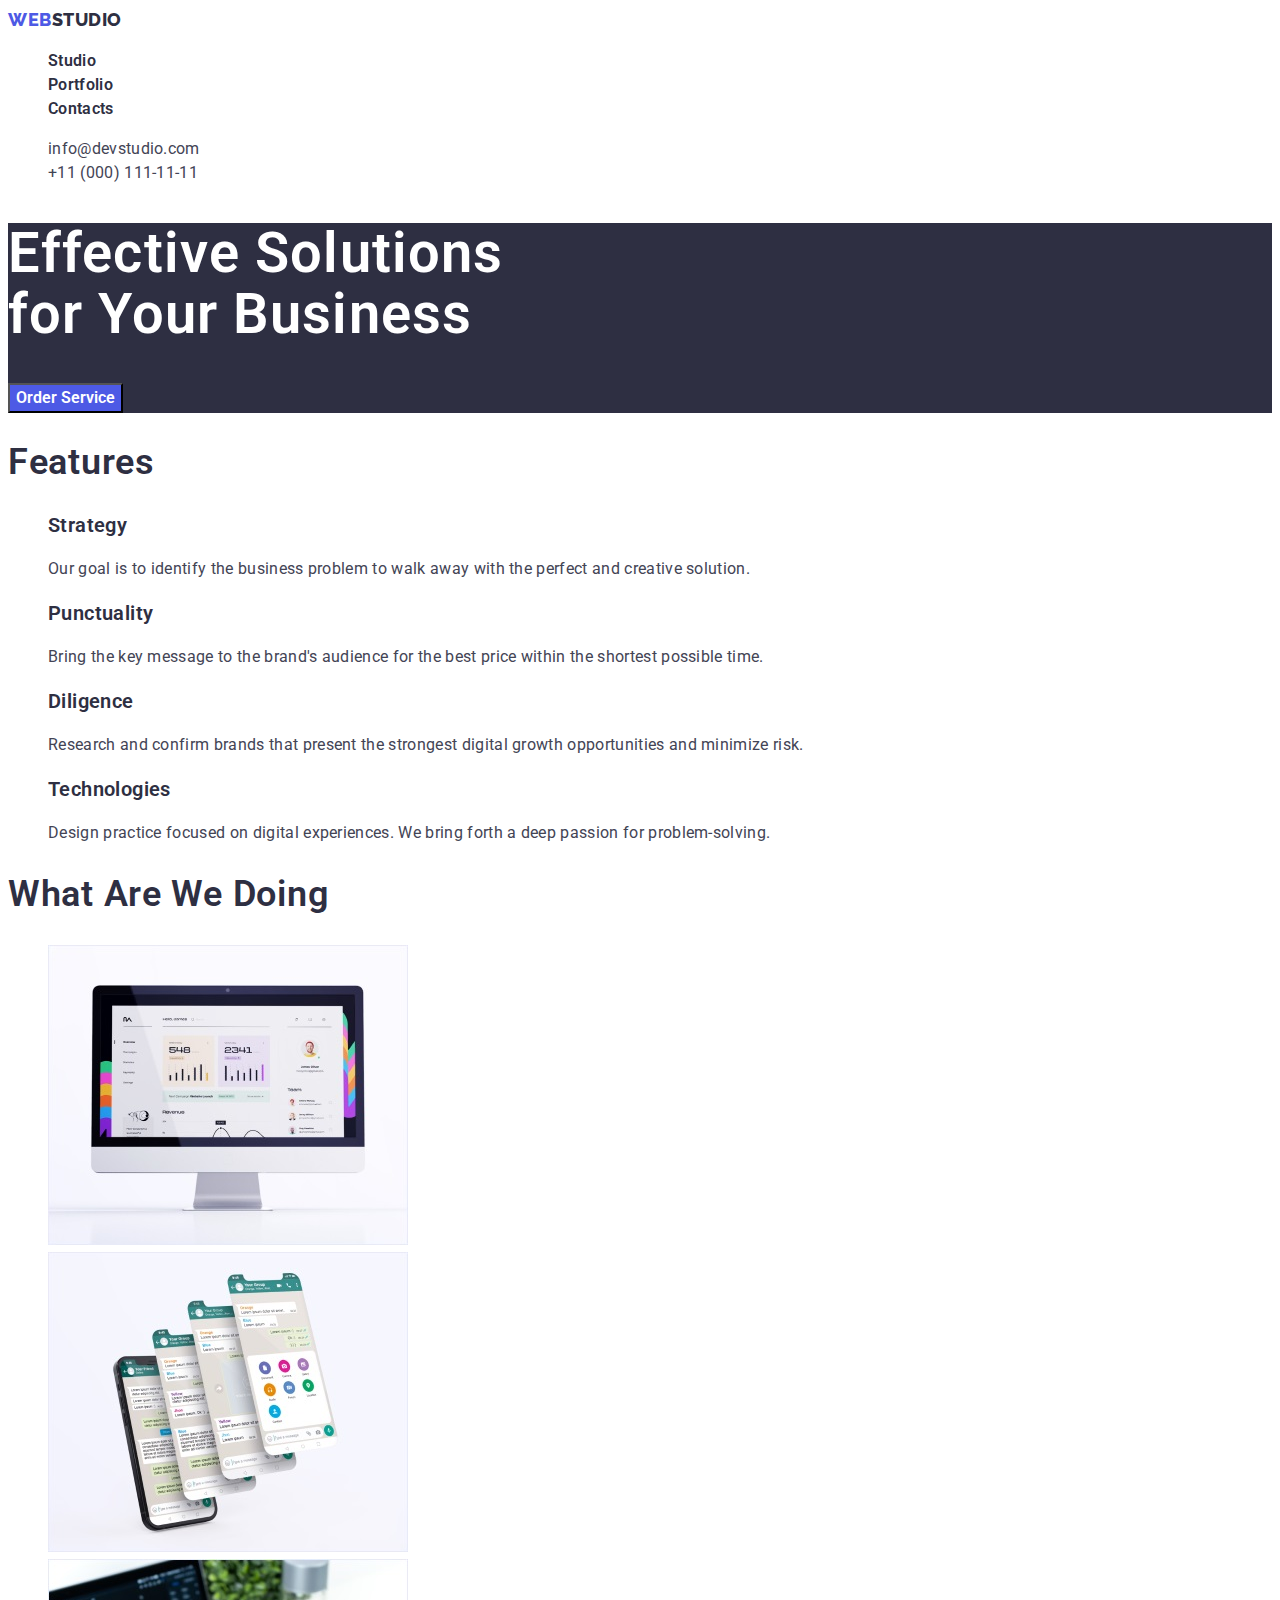
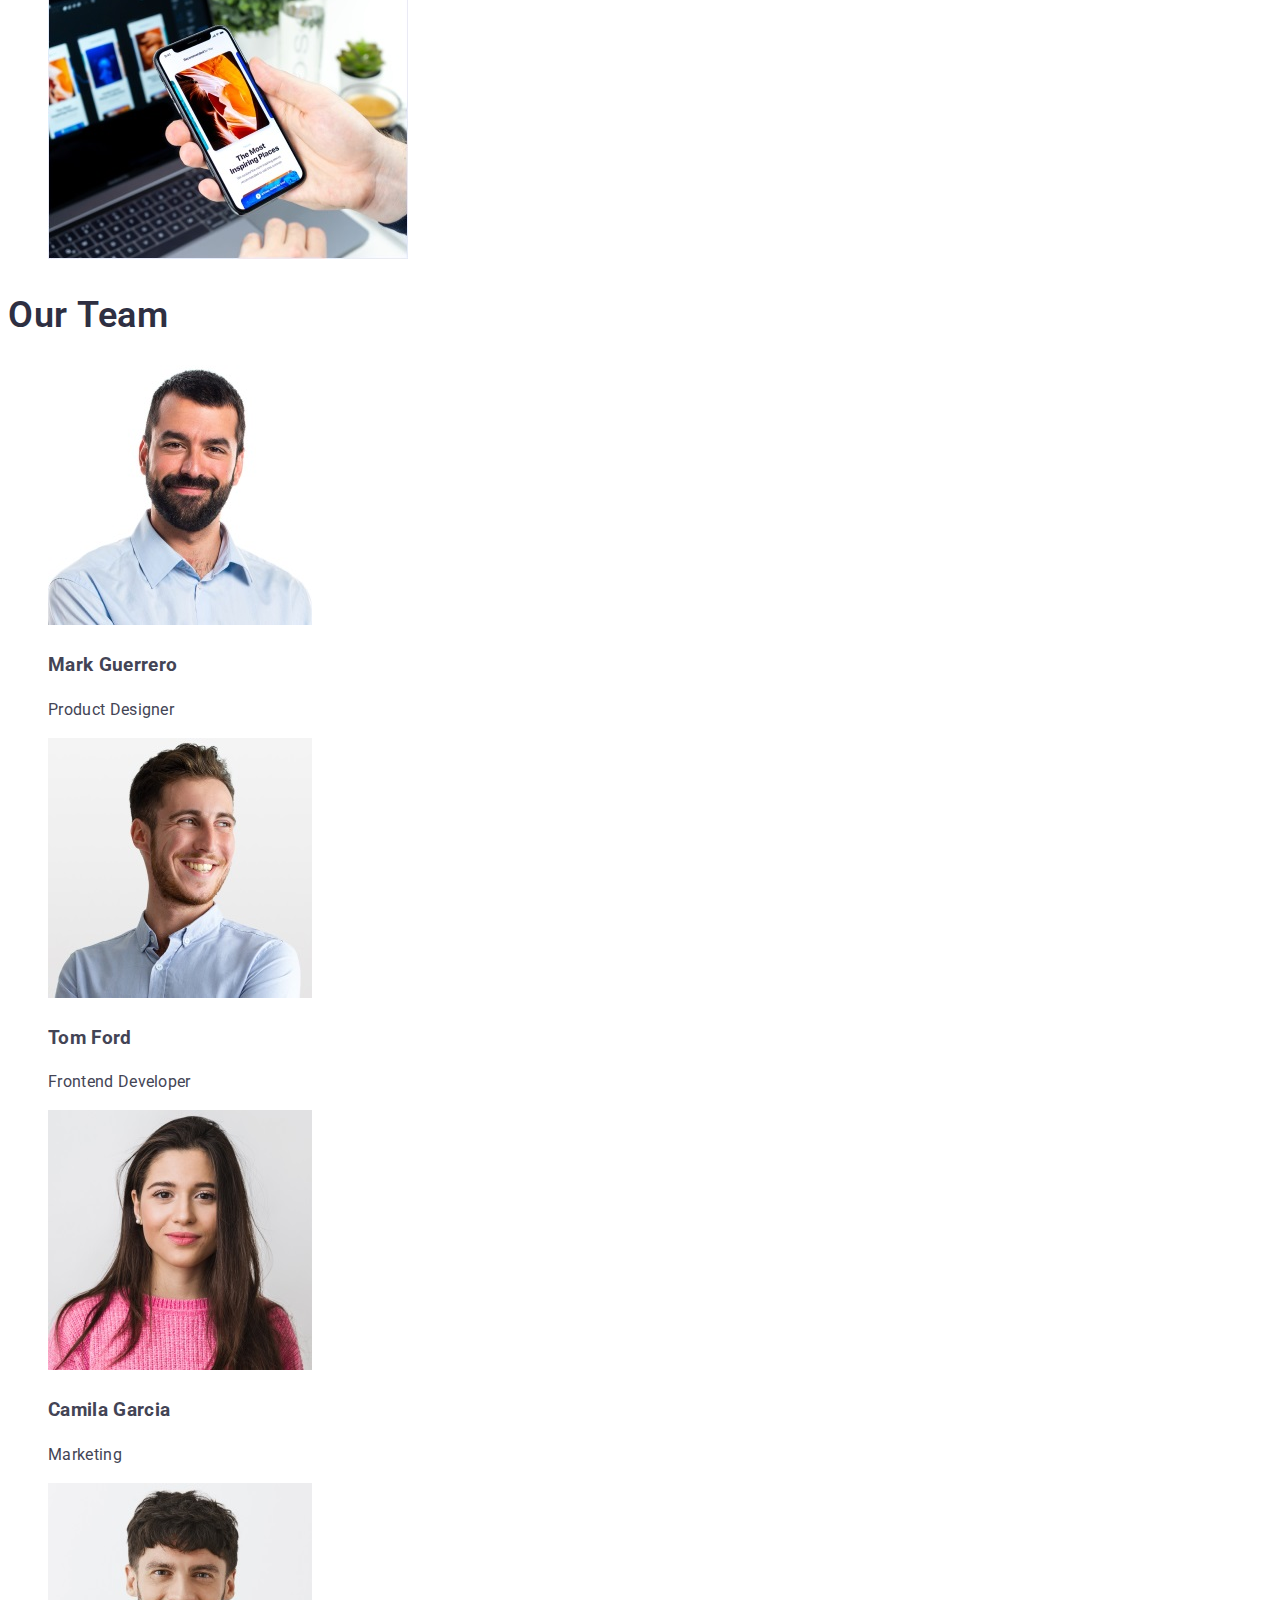
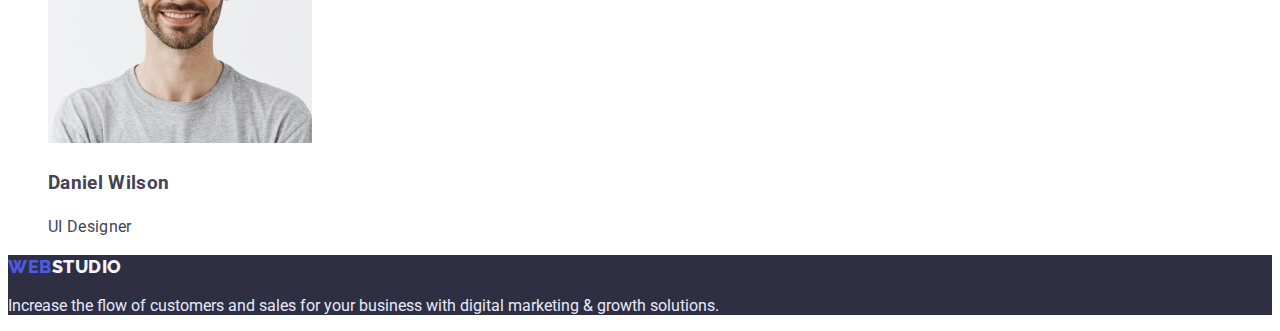
==== index.html @ 85b4668b "dz3" ====
<!DOCTYPE html>
<html lang="en">

<head>
    <meta charset="UTF-8">
    <meta http-equiv="X-UA-Compatible" content="IE=edge">
    <meta name="viewport" content="width=device-width, initial-scale=1.0">
    <link rel="stylesheet" href="./css/styles.css" />
    <link rel="preconnect" href="https://fonts.googleapis.com">
    <link rel="preconnect" href="https://fonts.gstatic.com" crossorigin>
    <link
        href="https://fonts.googleapis.com/css2?family=Montserrat:wght@400;700&family=Roboto:wght@400;500;700;900&display=swap"
        rel="stylesheet">
        <link rel="preconnect" href="https://fonts.googleapis.com">
        <link rel="preconnect" href="https://fonts.gstatic.com" crossorigin>
        <link
            href="https://fonts.googleapis.com/css2?family=Montserrat:wght@400;700&family=Raleway:wght@700&family=Roboto:wght@400;500;700;900&display=swap"
            rel="stylesheet">
    <title>Document</title>
</head>
<div class="container">
<body>
    <!--header-->
    <header class="header">
        <nav>
            <a href="./index.html" class="link"><span class="logo">Web</span><span class="studio">Studio</span></a>
            <ul class="list">
                <li><a href="" class="link">Studio</a></li>
                <li><a href="./portfolio.html" class="link">Portfolio</a></li>
                <li><a href="" class="link">Contacts</a></li>
            </ul>
        </nav>
        <ul class="list">
            <li><a href="" class="link-contacts">info@devstudio.com</a></li>
            <li><a href="" class="link-contacts">+11 (000) 111-11-11</a></li>
        </ul>
    </header>
    <!--main-->
    <main>
        <!--hero-->
        <section class="hero">
            <h1 class="hero-name">Effective Solutions<br>for Your Business</h1>
            <button type="button" class="buttons">Order Service</button>
        </section>
        <!--Feature-->
        <section>
            <h2 class="title">Features</h2>
            <ul class="list">
                <li>
                    <h3 class="title-cards">Strategy</h3>
                    <p>
                        Our goal is to identify the business
                        problem to walk away with the perfect and creative solution.
                    </p>
                </li>
                <li>
                    <h3 class="title-cards">Punctuality</h3>
                    <p>
                        Bring the key message to the brand's audience for the best price within the shortest possible
                        time.
                    </p>
                </li>
                <li>
                    <h3 class="title-cards">Diligence</h3>
                    <p>
                        Research and confirm brands that present the strongest digital growth opportunities and minimize
                        risk.
                    </p>
                </li>
                <li>
                    <h3 class="title-cards">Technologies</h3>
                    <p>
                        Design practice focused on digital experiences. We bring forth a deep passion for
                        problem-solving.
                    </p>
                </li>
            </ul>
        </section>
        <!--Our work-->
        <section class="">
            <h2 class="title">What are we doing</h2>
            <ul class="list">
                <li>
                    <img src="./images/Rectangle71.jpg" width="360" alt="Tablet" />
                </li>
                <li>
                    <img src="./images/Rectangle71(1).jpg" width="360" alt="Phone" />
                </li>
                <li>
                    <img src="./images/Rectangle71(2).jpg" width="360" alt="Lap Top" />
                </li>
            </ul>
        </section>
        <!--Team cards-->
        <section class="team">
            <h2 class="title">Our Team</h2>
            <ul class="list">
                <li class="team-cards">
                    <img src="./images/img.jpg" width="264" alt="Mark Guerrero" />
                    <h3 class="title_cards">Mark Guerrero</h3>
                    <p>Product Designer</p>
                </li>
                <li class="team-cards">
                    <img src="./images/img1.jpg" width="264" alt="Tom Ford" />
                    <h3 class="title_cards">Tom Ford</h3>
                    <p>Frontend Developer</p>
                </li>
                <li class="team-cards">
                    <img src="./images/img2.jpg" width="264" alt="Camila Garcia" />
                    <h3 class="title_cards">Camila Garcia</h3>
                    <p>Marketing</p>
                </li>
                <li class="team-cards">
                    <img src="./images/img3.jpg" width="264" alt="Daniel Wilson" />
                    <h3 class="title_cards">Daniel Wilson</h3>
                    <p>UI Designer</p>
                </li>
            </ul>
        </section>
    </main>
    <!--Footer-->
    <footer class="footer">
        <a href="./index.html" class="link"><span class="logo">Web</span><span class="studio-footer">Studio</span></a>
        <p class="tex-footer">
            Increase the flow of customers and sales for your business with digital marketing & growth solutions.
        </p>
    </footer>
</body>
</div>

</html>
---- css/styles.css ----
:root {
    --text-color: #434455;
    --dark-color: #2E2F42;
    --primarybrand-color: #4d5ae5;
    --bt-color:#404BBF;
    --bg-color: #FFFFFF;
    --cloud-color:#F4F4FD;
    --cornflower-color:#E7E9FC;
}
.header {
    background: var(--bg-color);
    text-decoration: none;
}
body {
    background-color:var(--bg-color);
    color: var(--text-color);
    font-family:'Roboto', sans-serif;
    text-decoration: none;
}
.hero-name {
    font-family: inherit;
    font-weight: 600;
    font-size: 56px;
    line-height: 1.1;
    letter-spacing: 0.02em;
    color: var(--bg-color);
}
.logo {
    font-family: 'Raleway', sans-serif;
    font-weight: 800;
    font-size: 18px;
    line-height: 1.33;
    text-decoration: none;
    letter-spacing: 0.03em;
    text-transform: uppercase;
    color: var(--primarybrand-color);
}
.logo:hover,
.logo:focus {
    color: var(--primarybrand-color);
}
.studio {
    font-family: 'Raleway', sans-serif;
    font-weight: 800;
    font-size: 18px;
    text-decoration: none;
    line-height: 1.33;
    letter-spacing: 0.03em;
    color: var(--dark-color);
    text-transform: uppercase;
}
.studio:hover,
.studio:focus {
    color: var(--text-color);
}

.link:hover,
.link:focus {
    color: var(--text-color);
}
.link-contacts:hover,
.link-contacts:focus {
    color: var(--primarybrand-color);
}
.link:active {
    color: var(--primarybrand-color);
}
.link {
    color: var(--dark-color);
    text-decoration: none;
    font-family: inherit;
    font-style: normal;
    font-weight: 600;
    font-size: 16px;
    line-height: 1.5;
    letter-spacing: 0.02em;
}
.link-contacts {
    color: var(--text-color);
    text-decoration: none;
    font-family: inherit;
    font-style: normal;
    font-weight: 400;
    font-size: 16px;
    line-height: 1.5;
}
.buttons:hover,
.buttons:focus {
    background-color: var(--primarybrand-color);
   color: var(--bg-color);
}
.buttons:active {
    background-color: var(--bt-color);
    color: var(--bg-color);
}
.list {
    list-style: none;
    font-family: inherit;
    font-style: normal;
    font-weight: 400;
    font-size: 16px;
    line-height: 1.5;
    letter-spacing: 0.02em;
    color: var(--text-color);
}
.hero {
    background: var(--dark-color);
}

.buttons {
    background:var(--primarybrand-color);
    color: var(--bts-color);
}
.buttons {
    font-family: 'Roboto', sans-serif;
    font-weight: 600;
    font-size: 16px;
    line-height: 1.5;
    color:var(--bg-color);
}
.title {
    text-decoration: none;
    font-family: inherit;
    font-weight: 600;
    font-size: 36px;
    line-height: 1.11;
    letter-spacing: 0.02em;
    text-transform: capitalize;
    color:var(--dark-color);
}
.title-cards {
    width: 264px;
    height: 24px;
    font-family: inherit;
    font-weight: 600;
    font-size: 20px;
    line-height: 1.2;
    letter-spacing: 0.02em;
    color:var(--dark-color);
}
.team {
    background:var(--bb-color);
}
.team-cards {
    background:var(--bg-color);
}
.footer {
    background: var(--dark-color);
    color: var(--cornflower-color);
}
.studio-footer {
    color:var(--cloud-color);
    font-family: 'Raleway', sans-serif;
    font-style: normal;
    font-weight: 800;
    font-size: 18px;
    line-height: 1.16;
    letter-spacing: 0.03em;
    text-transform: uppercase;
}
.logo-footer {
    color: var(--primarybrand-color);
    font-family: 'Raleway', sans-serif;
    font-style: normal;
    font-weight: 800;
    font-size: 18px;
    line-height: 1.16;
    letter-spacing: 0.03em;
    text-transform: uppercase;
}
.studio-footer:hover {
    background-color: var(--primarybrand-color);
    color: var(--cloud-color);
}
.studio-footer:focus {
    background-color: var(--primarybrand-color);
    color: var(--cloud-color);
}
.bts {
    font-family:'Roboto', sans-serif;
    font-weight: 600;
    font-size: 16px;
    line-height: 1.5;
    color: var(--primarybrand-color);
    background-color: var(--cloud-color);
    text-decoration:none;
}
.bts:hover {
    background-color: var(--primarybrand-color);
    color: var(--cloud-color);
}
.bts:focus {
    background-color: var(--primarybrand-color);
    color: var(--cloud-color);
}
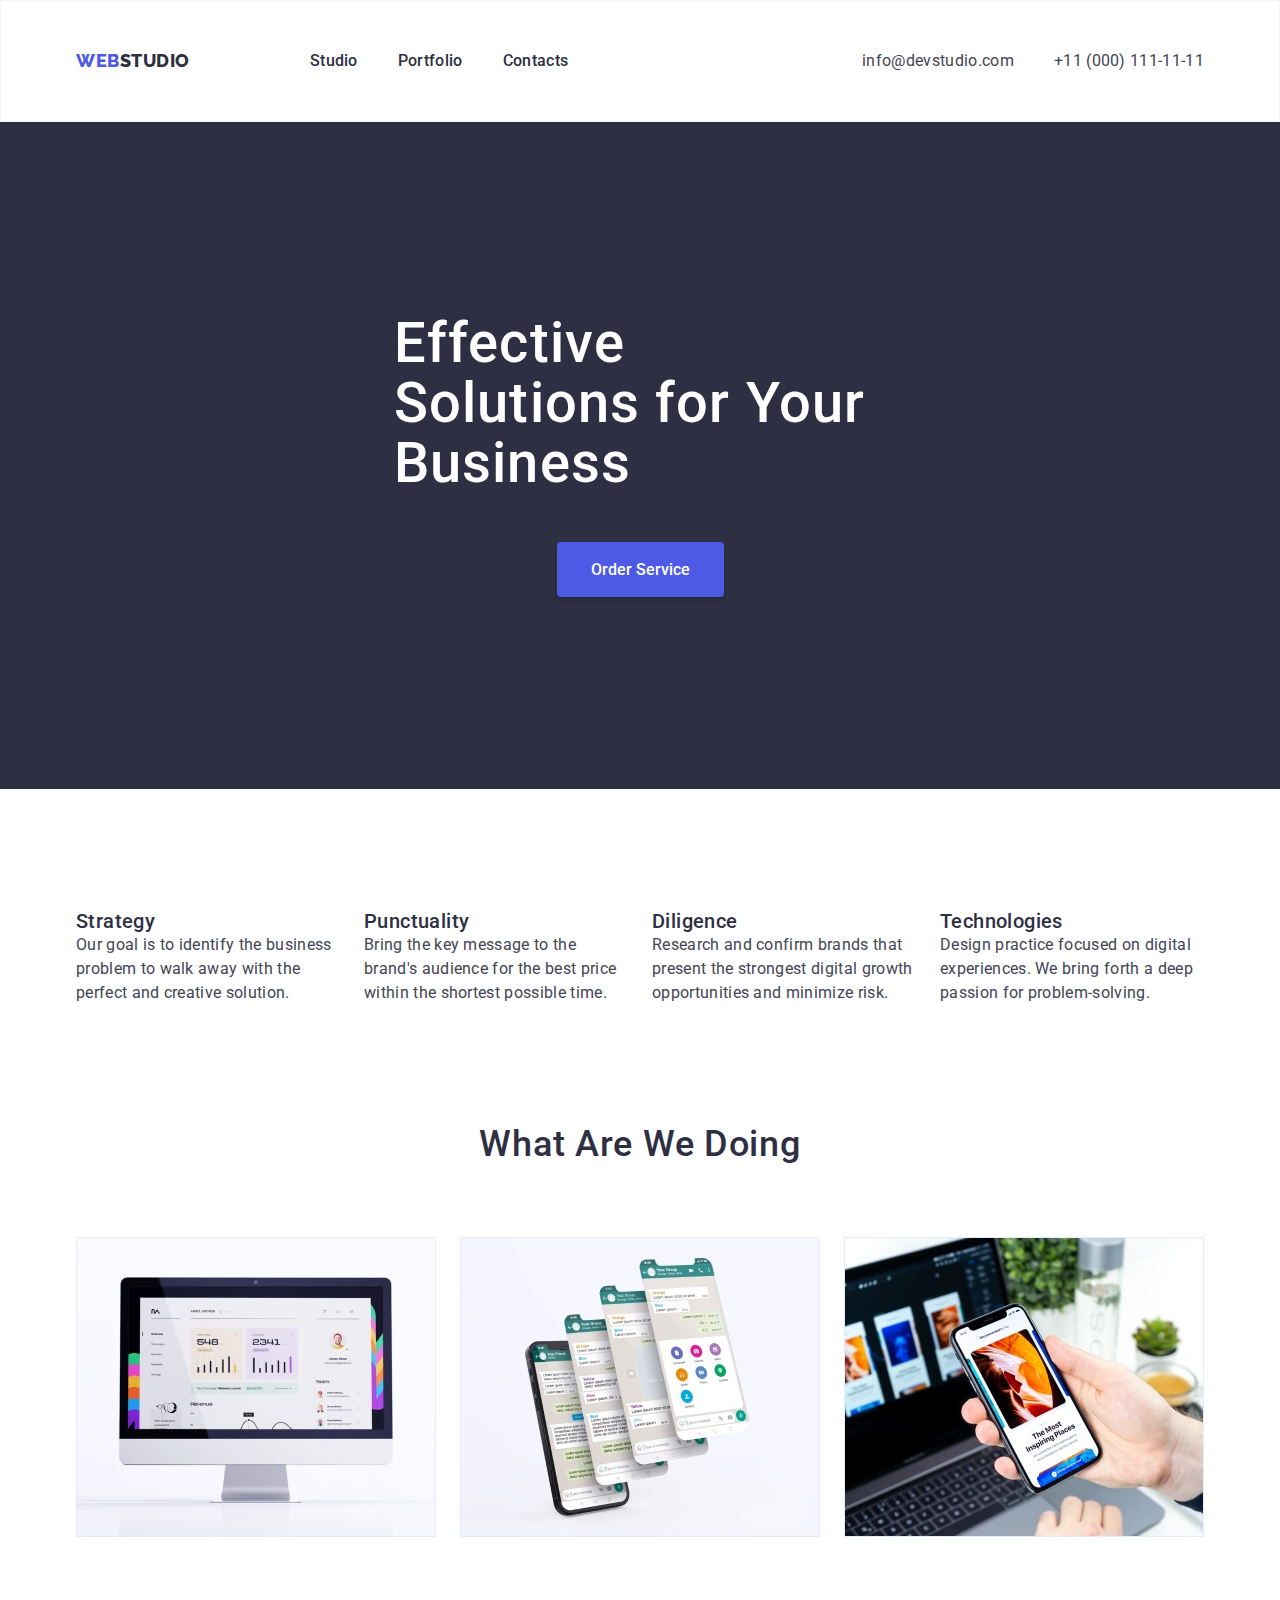
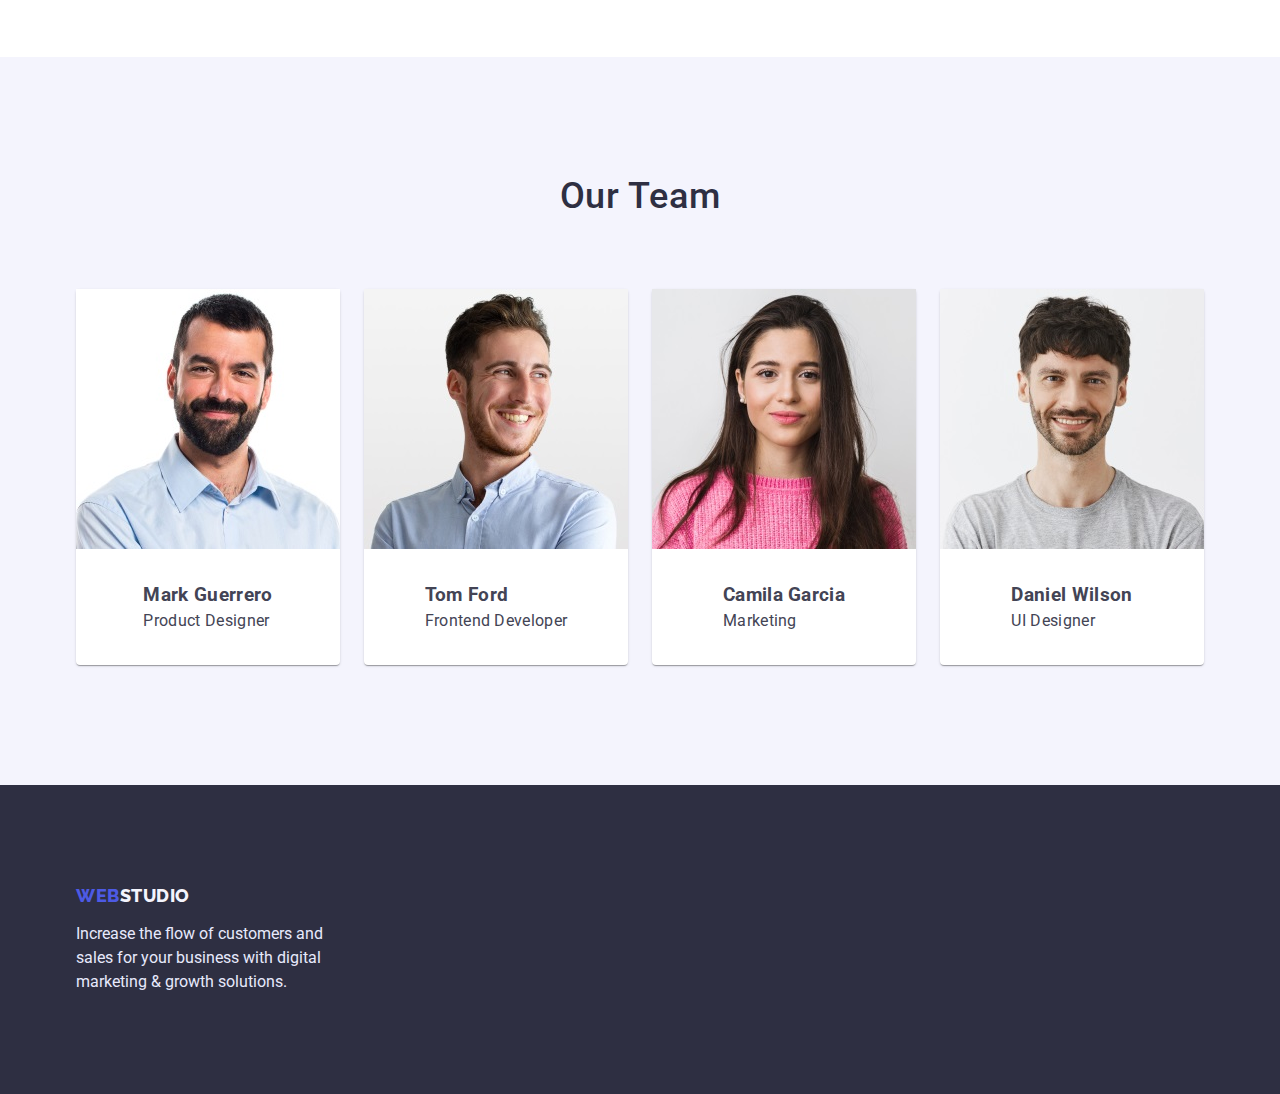
==== commit 17d370f1: "dz3" ====
--- a/index.html
+++ b/index.html
@@ -1,131 +1,142 @@
 <!DOCTYPE html>
 <html lang="en">
-
-<head>
-    <meta charset="UTF-8">
-    <meta http-equiv="X-UA-Compatible" content="IE=edge">
-    <meta name="viewport" content="width=device-width, initial-scale=1.0">
-    <link rel="stylesheet" href="./css/styles.css" />
-    <link rel="preconnect" href="https://fonts.googleapis.com">
-    <link rel="preconnect" href="https://fonts.gstatic.com" crossorigin>
-    <link
-        href="https://fonts.googleapis.com/css2?family=Montserrat:wght@400;700&family=Roboto:wght@400;500;700;900&display=swap"
-        rel="stylesheet">
+    <head>
+        <meta charset="UTF-8">
+        <meta http-equiv="X-UA-Compatible" content="IE=edge">
+        <meta name="viewport" content="width=device-width, initial-scale=1.0">
+        <link rel="stylesheet" href="https://cdnjs.cloudflare.com/ajax/libs/modern-normalize/1.0.0/modern-normalize.min.css" />
         <link rel="preconnect" href="https://fonts.googleapis.com">
         <link rel="preconnect" href="https://fonts.gstatic.com" crossorigin>
-        <link
-            href="https://fonts.googleapis.com/css2?family=Montserrat:wght@400;700&family=Raleway:wght@700&family=Roboto:wght@400;500;700;900&display=swap"
+        <link href="https://fonts.googleapis.com/css2?family=Raleway:wght@700&family=Roboto:wght@400;500;700;900&display=swap"
             rel="stylesheet">
-    <title>Document</title>
-</head>
-<div class="container">
-<body>
-    <!--header-->
-    <header class="header">
-        <nav>
-            <a href="./index.html" class="link"><span class="logo">Web</span><span class="studio">Studio</span></a>
-            <ul class="list">
-                <li><a href="" class="link">Studio</a></li>
-                <li><a href="./portfolio.html" class="link">Portfolio</a></li>
-                <li><a href="" class="link">Contacts</a></li>
-            </ul>
-        </nav>
-        <ul class="list">
-            <li><a href="" class="link-contacts">info@devstudio.com</a></li>
-            <li><a href="" class="link-contacts">+11 (000) 111-11-11</a></li>
-        </ul>
-    </header>
-    <!--main-->
-    <main>
-        <!--hero-->
-        <section class="hero">
-            <h1 class="hero-name">Effective Solutions<br>for Your Business</h1>
-            <button type="button" class="buttons">Order Service</button>
-        </section>
-        <!--Feature-->
-        <section>
-            <h2 class="title">Features</h2>
-            <ul class="list">
-                <li>
-                    <h3 class="title-cards">Strategy</h3>
-                    <p>
-                        Our goal is to identify the business
-                        problem to walk away with the perfect and creative solution.
-                    </p>
-                </li>
-                <li>
-                    <h3 class="title-cards">Punctuality</h3>
-                    <p>
-                        Bring the key message to the brand's audience for the best price within the shortest possible
-                        time.
-                    </p>
-                </li>
-                <li>
-                    <h3 class="title-cards">Diligence</h3>
-                    <p>
-                        Research and confirm brands that present the strongest digital growth opportunities and minimize
-                        risk.
-                    </p>
-                </li>
-                <li>
-                    <h3 class="title-cards">Technologies</h3>
-                    <p>
-                        Design practice focused on digital experiences. We bring forth a deep passion for
-                        problem-solving.
-                    </p>
-                </li>
-            </ul>
-        </section>
-        <!--Our work-->
-        <section class="">
-            <h2 class="title">What are we doing</h2>
-            <ul class="list">
-                <li>
-                    <img src="./images/Rectangle71.jpg" width="360" alt="Tablet" />
-                </li>
-                <li>
-                    <img src="./images/Rectangle71(1).jpg" width="360" alt="Phone" />
-                </li>
-                <li>
-                    <img src="./images/Rectangle71(2).jpg" width="360" alt="Lap Top" />
-                </li>
-            </ul>
-        </section>
-        <!--Team cards-->
-        <section class="team">
-            <h2 class="title">Our Team</h2>
-            <ul class="list">
-                <li class="team-cards">
-                    <img src="./images/img.jpg" width="264" alt="Mark Guerrero" />
-                    <h3 class="title_cards">Mark Guerrero</h3>
-                    <p>Product Designer</p>
-                </li>
-                <li class="team-cards">
-                    <img src="./images/img1.jpg" width="264" alt="Tom Ford" />
-                    <h3 class="title_cards">Tom Ford</h3>
-                    <p>Frontend Developer</p>
-                </li>
-                <li class="team-cards">
-                    <img src="./images/img2.jpg" width="264" alt="Camila Garcia" />
-                    <h3 class="title_cards">Camila Garcia</h3>
-                    <p>Marketing</p>
-                </li>
-                <li class="team-cards">
-                    <img src="./images/img3.jpg" width="264" alt="Daniel Wilson" />
-                    <h3 class="title_cards">Daniel Wilson</h3>
-                    <p>UI Designer</p>
-                </li>
-            </ul>
-        </section>
-    </main>
-    <!--Footer-->
-    <footer class="footer">
-        <a href="./index.html" class="link"><span class="logo">Web</span><span class="studio-footer">Studio</span></a>
-        <p class="tex-footer">
-            Increase the flow of customers and sales for your business with digital marketing & growth solutions.
-        </p>
-    </footer>
-</body>
-</div>
-
+        <link rel="stylesheet" href="./css/styles.css" />
+        <title>Document</title>
+    </head>
+    <body>
+        <!--header-->
+            <header class="header">
+                <div class="container">
+                    <nav class="nav nav-link">
+                        <a href="./index.html" class="link logo"><span class="logo">Web</span><span class="studio">Studio</span></a>
+                        <ul class="list-nav nav-list">
+                            <li><a href="" class="link">Studio</a></li>
+                            <li><a href="./portfolio.html" class="link">Portfolio</a></li>
+                            <li><a href="" class="link">Contacts</a></li>
+                        </ul>
+                    </nav>
+                    <ul class="list-nav list-contacts">
+                        <li class="contacts-item"><a href="" class="link-contacts">info@devstudio.com</a></li>
+                        <li class="contacts-item"><a href="" class="link-contacts">+11 (000) 111-11-11</a></li>
+                    </ul>
+                </div>
+            </header>
+        <!--main-->
+        <main>
+            <!--hero-->
+            <section class="hero">
+                <div class="container">
+                    <h1 class="hero-name">Effective Solutions for Your Business</h1>
+                    <button type="button" class="buttons button-order">Order Service</button>
+                </div>
+            </section>
+            <!--Feature-->
+            <section class="section">
+                <div class="container">
+                    <h2 class="visually-hidden title">Features</h2>
+                    <ul class="list-cards">
+                        <li>
+                            <h3 class="title-cards">Strategy</h3>
+                            <p>
+                                Our goal is to identify the business
+                                problem to walk away with the perfect and creative solution.
+                            </p>
+                        </li>
+                        <li>
+                            <h3 class="title-cards">Punctuality</h3>
+                            <p>
+                                Bring the key message to the brand's audience for the best price within the shortest possible
+                                time.
+                            </p>
+                        </li>
+                        <li>
+                            <h3 class="title-cards">Diligence</h3>
+                            <p>
+                                Research and confirm brands that present the strongest digital growth opportunities and minimize
+                                risk.
+                            </p>
+                        </li>
+                        <li>
+                            <h3 class="title-cards">Technologies</h3>
+                            <p>
+                                Design practice focused on digital experiences. We bring forth a deep passion for
+                                problem-solving.
+                            </p>
+                        </li>
+                    </ul>
+                </div>
+            </section>
+            <!--Our work-->
+            <section class="section">
+                <div class="container">
+                    <h2 class="title">What are we doing</h2>
+                    <ul class="list-cards">
+                        <li>
+                            <img src="./images/Rectangle71.jpg" width="360" alt="Tablet" />
+                        </li>
+                        <li>
+                            <img src="./images/Rectangle71(1).jpg" width="360" alt="Phone" />
+                        </li>
+                        <li>
+                            <img src="./images/Rectangle71(2).jpg" width="360" alt="Lap Top" />
+                        </li>
+                    </ul>
+                </div>
+            </section>
+            <!--Team cards-->
+            <section class="team section-cards">
+                <div class="container">
+                <h2 class="title team">Our Team</h2>
+                <ul class="list-cards">
+                    <li class="team-cards">
+                        <img src="./images/img.jpg" width="264" alt="Mark Guerrero" />
+                        <div class="team-cadrs_box">
+                            <h3 class="title_cards">Mark Guerrero</h3>
+                            <p>Product Designer</p>
+                        </div>
+                    </li>
+                    <li class="team-cards">
+                        <img src="./images/img1.jpg" width="264" alt="Tom Ford" />
+                        <div class="team-cadrs_box">
+                            <h3 class="title_cards">Tom Ford</h3>
+                            <p>Frontend Developer</p>
+                        </div>
+                    </li>
+                    <li class="team-cards">
+                        <img src="./images/img2.jpg" width="264" alt="Camila Garcia" />
+                        <div class="team-cadrs_box">
+                            <h3 class="title_cards">Camila Garcia</h3>
+                            <p>Marketing</p>
+                        </div>
+                    </li>
+                    <li class="team-cards">
+                        <img src="./images/img3.jpg" width="264" alt="Daniel Wilson" />
+                        <div class="team-cadrs_box">
+                            <h3 class="title_cards">Daniel Wilson</h3>
+                            <p>UI Designer</p>
+                        </div>
+                    </li>
+                </ul>
+                </div>
+            </section>
+        </main>
+        <!--Footer-->
+        <footer class="footer">
+            <div class="container">
+                <a href="" class="link-footer"><span class="logo-footer">Web</span><span class="studio-footer">Studio</span></a>
+                <p class="text-footer">
+                    Increase the flow of customers and sales for your business with digital marketing & growth solutions.
+                </p>
+            </div>
+        </footer>
+    </body>
 </html>--- a/css/styles.css
+++ b/css/styles.css
@@ -6,22 +6,121 @@
     --bg-color: #FFFFFF;
     --cloud-color:#F4F4FD;
     --cornflower-color:#E7E9FC;
-}
-.header {
-    background: var(--bg-color);
-    text-decoration: none;
+    --card-shadow: 0px 2px 1px -1px rgba(0, 0, 0, 0.2), 0px 1px 1px 0px rgba(0, 0, 0, 0.14), 0px 1px 3px 0px rgba(0, 0, 0, 0.12);
+    --header-box-shadow: 0px 1px 0px 0px rgba(0, 0, 0, 0.1), 0px 1px 0px 0px rgba(0, 0, 0, 0.1), 0px 1px 0px 0px rgba(0, 0, 0, 0.1);
+    --baton-order-shadow: 0px 4px 4px rgba(0, 0, 0, 0.15);
+        border-radius: 4px;
 }
 body {
     background-color:var(--bg-color);
     color: var(--text-color);
     font-family:'Roboto', sans-serif;
-    text-decoration: none;
+}
+h1,h2,h3,p,ul {
+    margin: 0;
+}
+img {
+    display: block;
+    max-width: 100%;
+    height: auto;
+}
+.text {
+    line-height: 1.5;
+}
+.container {
+    width: 1158px;
+    margin: 0 auto;
+    padding-left: 15px;
+    padding-right: 15px;
+
+}
+/* < !--header--> */
+.header > .container {
+    display: flex;
+    align-items: center;
+    padding-top: 24px;
+    padding-bottom: 24px;
+}
+.header {
+    background: var(--bg-color);
+    text-decoration: none;
+    border: 1px solid var(--cloud-color);
+    box-shadow: var(--header-box-shadow);
+}
+.nav {
+    align-items: center;
+}
+.nav-list {
+  margin-left: 40px;
+}
+.contacts-item {
+    display: block;
+    margin-right: 40px;
+}
+.contacts-item:last-child {
+margin-right: 0;
+}
+.list-contacts {
+    margin-left: auto;
+}
+.box-logo {
+    display: flex;
+    margin-top: 24px;
+    margin-bottom: 24px;      
+}
+.nav-link {
+    display: flex; 
+}
+.link {
+    color: var(--dark-color);
+    text-decoration: none;
+    font-family: inherit;
+    font-weight: 500;
+    font-size: 16px;
+    line-height: 1.5;
+    letter-spacing: 0.02em;
+    margin-right: 40px;
+}
+.link-contacts {
+    color: var(--text-color);
+    text-decoration: none;
+    font-family: inherit;
+    font-weight: 400;
+    font-size: 16px;
+    line-height: 1.5;
+}
+ /* < !--main--> */
+.hero {
+    background: var(--dark-color);
+    margin-bottom: 120px;
+}
+ .hero >.container {
+   display: flex;
+flex-direction: column;
+padding-top: 192px;
+
+}
+.button-order {
+    margin-top: 48px;
+    margin-right: auto;
+    margin-left: auto;
+    margin-bottom: 192px;
+    border: 2px solid var(--primarybrand-color);
+    box-shadow: var(--baton-order-shadow);
+    border-radius: 4px;
+    padding-top: 16px;
+    padding-right: 32px;
+    padding-bottom: 16px;
+    padding-left: 32px;
 }
 .hero-name {
-    font-family: inherit;
-    font-weight: 600;
+    width: 492px;
+    margin-right: auto;
+    margin-left: auto;
+    font-family: inherit;
+    font-weight: 500;
     font-size: 56px;
-    line-height: 1.1;
+    line-height: 1.07;
     letter-spacing: 0.02em;
     color: var(--bg-color);
 }
@@ -34,9 +133,18 @@
     letter-spacing: 0.03em;
     text-transform: uppercase;
     color: var(--primarybrand-color);
-}
+    padding-top: 24px;
+    padding-bottom: 24px;
+}
+.link-contacts:hover,
+.link-contacts:focus,
 .logo:hover,
-.logo:focus {
+.logo:focus,
+.link:hover,
+.link:focus,
+.studio:hover,
+.studio:focus,
+.link:active {
     color: var(--primarybrand-color);
 }
 .studio {
@@ -48,41 +156,7 @@
     letter-spacing: 0.03em;
     color: var(--dark-color);
     text-transform: uppercase;
-}
-.studio:hover,
-.studio:focus {
-    color: var(--text-color);
-}
-
-.link:hover,
-.link:focus {
-    color: var(--text-color);
-}
-.link-contacts:hover,
-.link-contacts:focus {
-    color: var(--primarybrand-color);
-}
-.link:active {
-    color: var(--primarybrand-color);
-}
-.link {
-    color: var(--dark-color);
-    text-decoration: none;
-    font-family: inherit;
-    font-style: normal;
-    font-weight: 600;
-    font-size: 16px;
-    line-height: 1.5;
-    letter-spacing: 0.02em;
-}
-.link-contacts {
-    color: var(--text-color);
-    text-decoration: none;
-    font-family: inherit;
-    font-style: normal;
-    font-weight: 400;
-    font-size: 16px;
-    line-height: 1.5;
+    text-decoration: none;
 }
 .buttons:hover,
 .buttons:focus {
@@ -93,103 +167,217 @@
     background-color: var(--bt-color);
     color: var(--bg-color);
 }
-.list {
+.list-nav {
+    display: flex;
     list-style: none;
     font-family: inherit;
-    font-style: normal;
     font-weight: 400;
     font-size: 16px;
     line-height: 1.5;
     letter-spacing: 0.02em;
     color: var(--text-color);
 }
-.hero {
-    background: var(--dark-color);
-}
-
 .buttons {
-    background:var(--primarybrand-color);
-    color: var(--bts-color);
-}
-.buttons {
-    font-family: 'Roboto', sans-serif;
-    font-weight: 600;
-    font-size: 16px;
-    line-height: 1.5;
+    font-family: inherit;
+    font-weight: 500;
+    font-size: 16px;
+    line-height: 1.19;
+    background: var(--primarybrand-color);
     color:var(--bg-color);
 }
+/* < !--Feature--> */
+.section {
+    margin-top: 120px;
+    margin-bottom: 120px;
+}
 .title {
-    text-decoration: none;
-    font-family: inherit;
-    font-weight: 600;
+    display: flex;
+    justify-content: center;
+    text-decoration: none;
+    font-family: inherit;
+    font-weight: 500;
     font-size: 36px;
     line-height: 1.11;
     letter-spacing: 0.02em;
     text-transform: capitalize;
     color:var(--dark-color);
+    margin-bottom: 72px;
 }
 .title-cards {
+    display: flex;
     width: 264px;
     height: 24px;
     font-family: inherit;
-    font-weight: 600;
+    font-weight: 500;
     font-size: 20px;
     line-height: 1.2;
     letter-spacing: 0.02em;
     color:var(--dark-color);
+    gap: 24px;
+}
+.list {
+    display: flex;
+    list-style: none;
+    font-family: inherit;
+     font-size: 16px;
+    line-height: 1.5;
+    letter-spacing: 0.02em;
+    color: var(--text-color);
+    gap: 24px;
 }
 .team {
-    background:var(--bb-color);
+    display: flex;
+    background:var(--cloud-color);
+    flex-direction: column;
+    align-items: center;
+    margin-top: 120px;
 }
 .team-cards {
+    display: flex;
     background:var(--bg-color);
-}
+    flex-direction: column;
+    align-items: center;
+    justify-content: space-around;
+    margin-bottom: 120px;
+    box-shadow: var(--card-shadow);
+    border-radius: 4px;
+    /* overflow: hidden; */
+    
+}
+.list-cards {
+    display: flex;
+        list-style: none;
+        font-family: inherit;
+        font-size: 16px;
+        line-height: 1.5;
+        letter-spacing: 0.02em;
+        color: var(--text-color);
+        padding-left: 0px;
+       gap: 24px;
+}
+.team-cadrs_box {
+    padding-top: 32px;
+        padding-bottom: 32px;
+        padding-left: 16px;
+        padding-right: 16px;       
+}
+.section-cards {
+    margin-top: 120px;
+}
+/* < !--Footer--> */
 .footer {
     background: var(--dark-color);
     color: var(--cornflower-color);
 }
+.text-footer {
+    width: 264px;
+    padding-bottom: 100px;
+    font-family: inherit;
+    font-size: 16px;
+    line-height: 1.5;
+}
+.link-footer {
+    display: flex;
+    padding-top: 100px;
+    margin-bottom: 16px;
+    text-decoration: none;
+}
+.logo-footer {
+    font-family: 'Raleway', sans-serif;
+        font-weight: 800;
+        font-size: 18px;
+        line-height: 1.17;
+        text-decoration: none;
+        letter-spacing: 0.03em;
+        text-transform: uppercase;
+        color: var(--primarybrand-color);
+}
 .studio-footer {
+    
     color:var(--cloud-color);
     font-family: 'Raleway', sans-serif;
     font-style: normal;
     font-weight: 800;
     font-size: 18px;
-    line-height: 1.16;
+    line-height: 1.17;
     letter-spacing: 0.03em;
     text-transform: uppercase;
 }
-.logo-footer {
-    color: var(--primarybrand-color);
-    font-family: 'Raleway', sans-serif;
-    font-style: normal;
-    font-weight: 800;
-    font-size: 18px;
-    line-height: 1.16;
-    letter-spacing: 0.03em;
-    text-transform: uppercase;
-}
-.studio-footer:hover {
-    background-color: var(--primarybrand-color);
-    color: var(--cloud-color);
-}
+.studio-footer:hover,
 .studio-footer:focus {
     background-color: var(--primarybrand-color);
     color: var(--cloud-color);
 }
-.bts {
-    font-family:'Roboto', sans-serif;
-    font-weight: 600;
+.filter-btn {
+    font-family:inherit;
+    font-weight: 500;
     font-size: 16px;
     line-height: 1.5;
     color: var(--primarybrand-color);
-    background-color: var(--cloud-color);
-    text-decoration:none;
-}
-.bts:hover {
+    background-color: var(--bg-color);
+    
+}
+.filter-item {
+    list-style: none;
+}
+.filter-btn:hover,
+.filter-btn:focus {
     background-color: var(--primarybrand-color);
-    color: var(--cloud-color);
-}
-.bts:focus {
-    background-color: var(--primarybrand-color);
-    color: var(--cloud-color);
+    color: var(--bg-color);
+}
+.visually-hidden {
+    position: absolute;
+    width: 1px;
+    height: 1px;
+    margin: -1px;
+    border: 0;
+    padding: 0;
+    white-space: nowrap;
+    clip-path: inset(100%);
+    clip: rect(0 0 0 0);
+    overflow: hidden;
+}
+/* < filter-list> */
+.filter-btn {
+    padding-top: 12px;
+    padding-bottom: 12px;
+    padding-left: 24px;
+    padding-right: 24px;
+    border-radius: 4px;
+}
+.filter-list {
+    display: flex;
+    justify-content: center;
+    margin-bottom: 72px;
+    gap: 24px;
+    margin-top: 96px;
+    padding-left: 0px;
+}
+/* <portfolio-cards> */
+.portfolio-cards_list {
+    display: flex;
+    flex-wrap: wrap;
+    row-gap: 48px;
+    column-gap: 24px;
+    padding-left: 0px;
+}
+.portfolio-cards_item {
+    flex-basis: calc((100% - 2 * 24px) / 3);
+}
+.portfolio-cards_box {
+    padding-top: 32px;
+    padding-bottom: 32px;
+    padding-left: 16px;
+    padding-right: 16px;
+    border: 1px solid var(--cloud-color);
+    border-top: 0;
+}
+.subtitle {
+    font-size: 20px;
+    font-weight: 500px;
+    line-height: 1.4;
+    letter-spacing: .02em;
+}
+.portfolio {
+    margin-bottom: 120px;
 }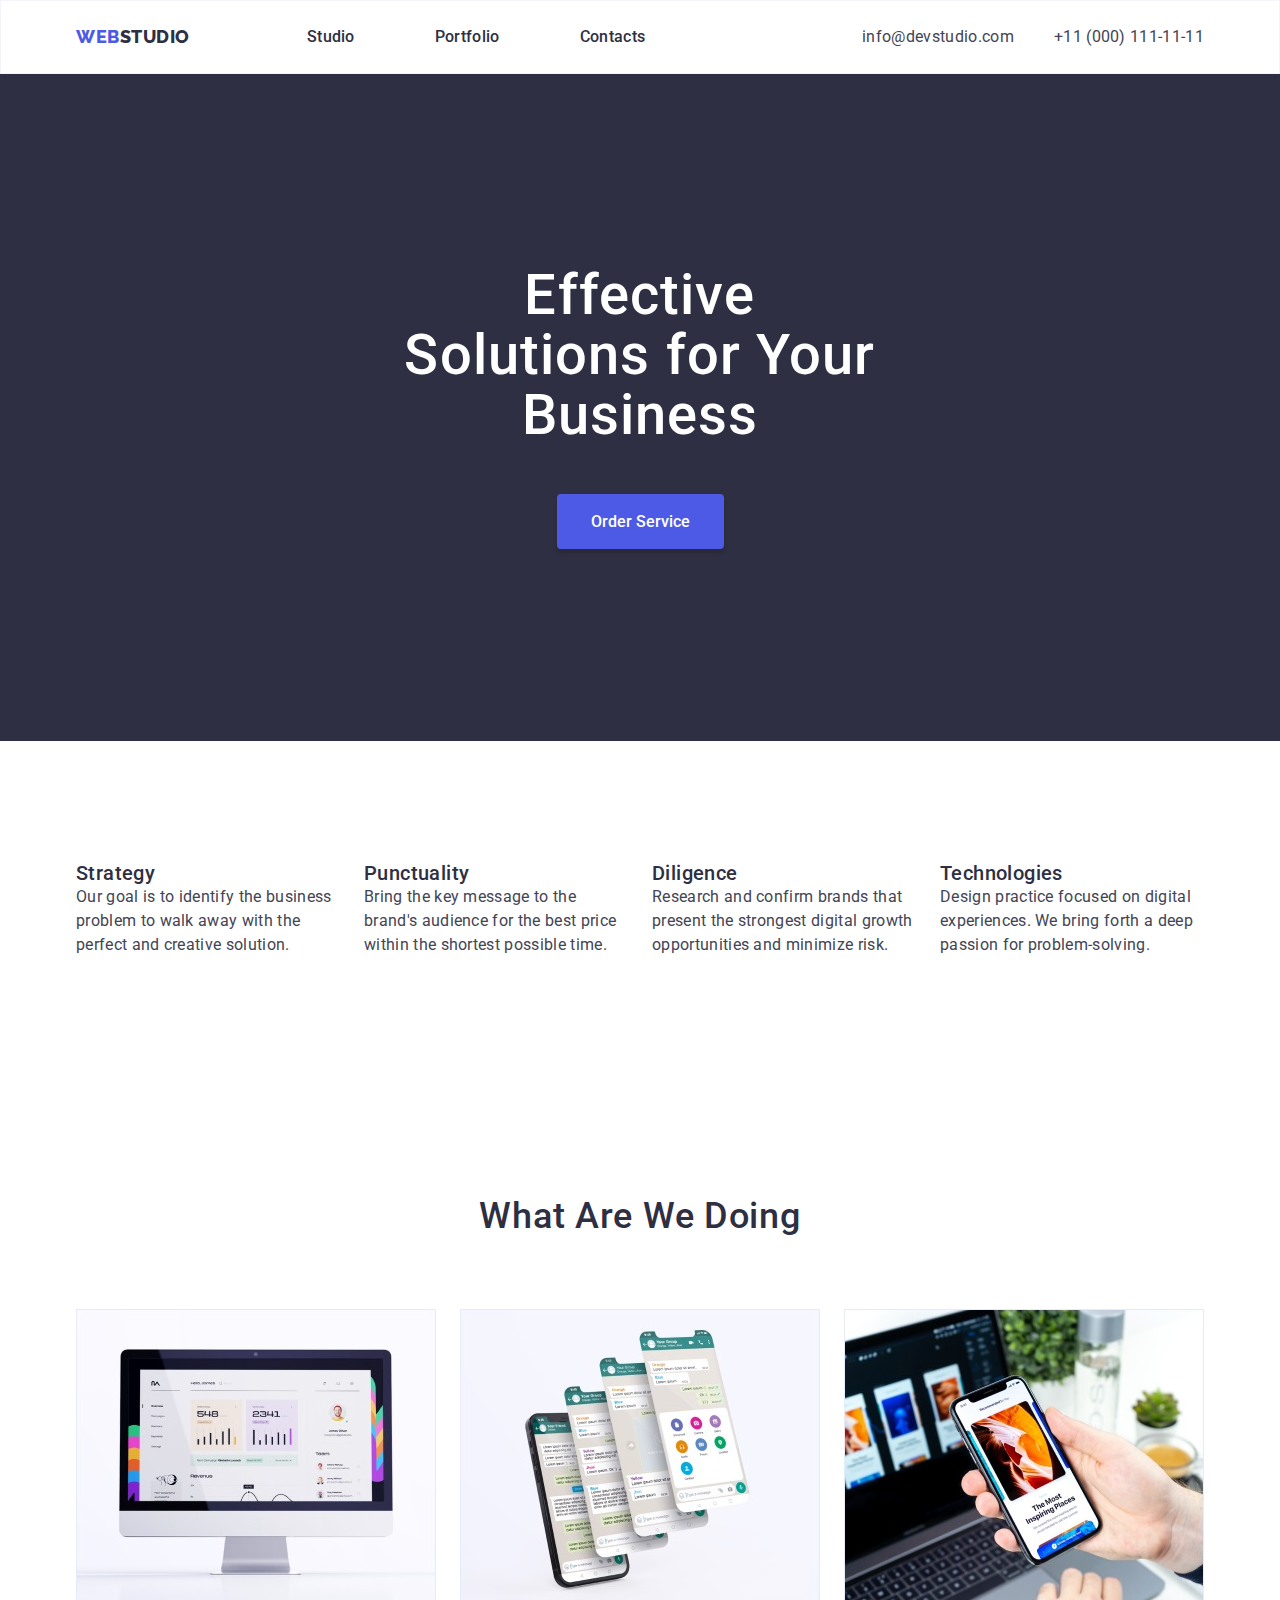
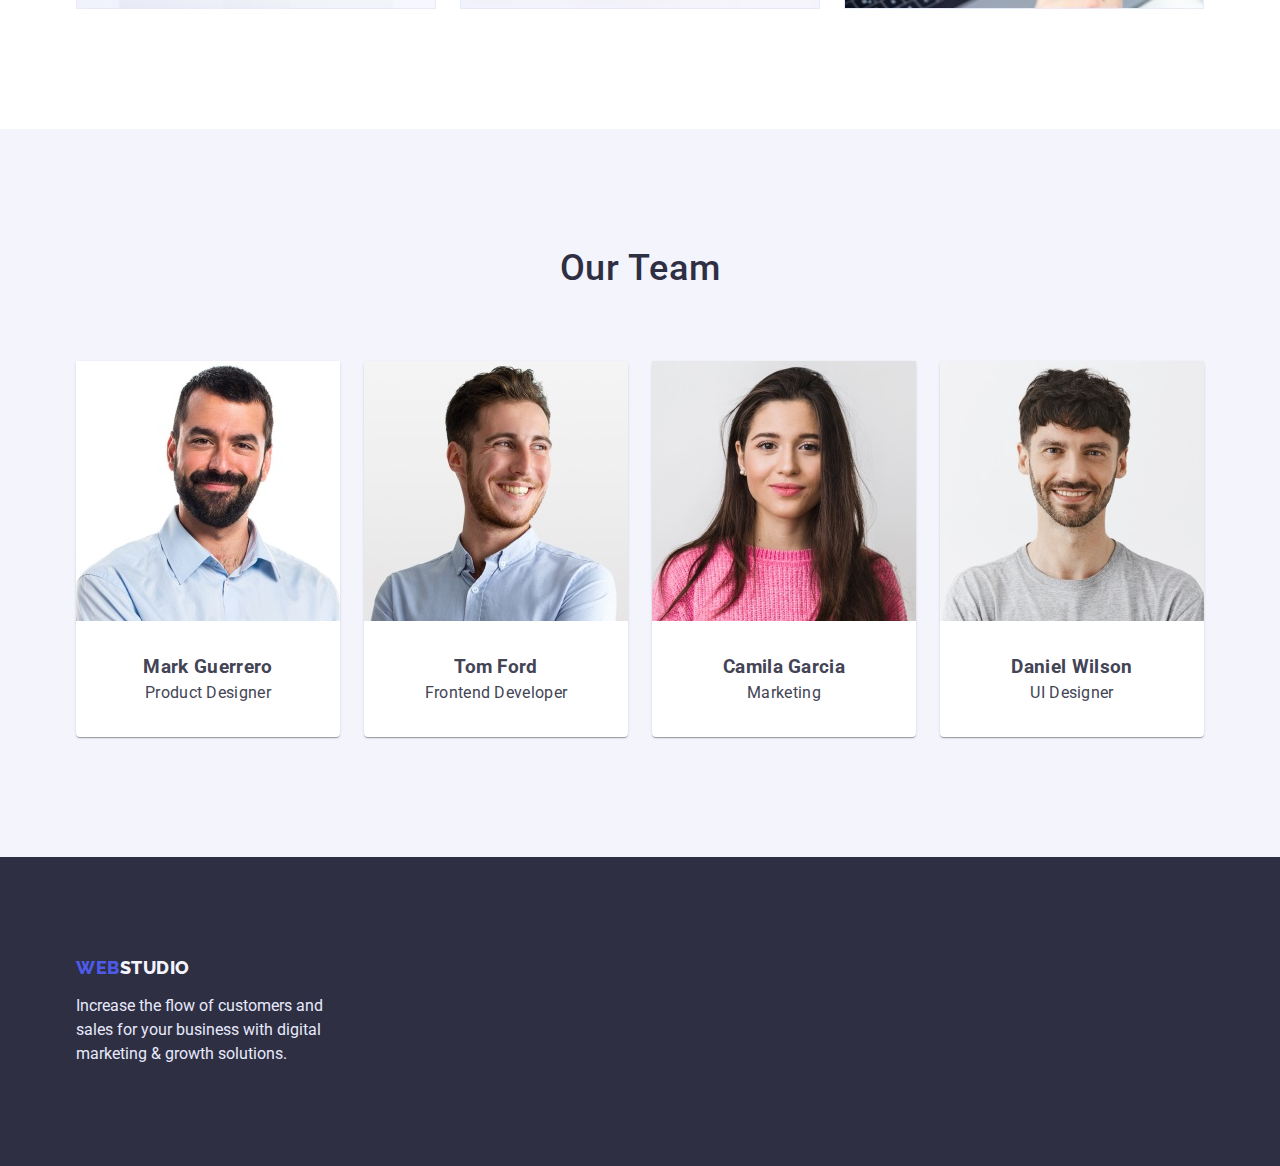
==== commit b78dc8fa: "error correction" ====
--- a/index.html
+++ b/index.html
@@ -17,11 +17,11 @@
             <header class="header">
                 <div class="container">
                     <nav class="nav nav-link">
-                        <a href="./index.html" class="link logo"><span class="logo">Web</span><span class="studio">Studio</span></a>
+                        <a href="./index.html" class="link-logo"><span class="logo">Web</span><span class="studio">Studio</span></a>
                         <ul class="list-nav nav-list">
-                            <li><a href="" class="link">Studio</a></li>
-                            <li><a href="./portfolio.html" class="link">Portfolio</a></li>
-                            <li><a href="" class="link">Contacts</a></li>
+                            <li class="link-list"><a href="" class="link">Studio</a></li>
+                            <li class="link-list"><a href="./portfolio.html" class="link">Portfolio</a></li>
+                            <li class="link-list"><a href="" class="link">Contacts</a></li>
                         </ul>
                     </nav>
                     <ul class="list-nav list-contacts">
--- a/css/styles.css
+++ b/css/styles.css
@@ -38,38 +38,40 @@
 .header > .container {
     display: flex;
     align-items: center;
+}
+.header {
+    background: var(--bg-color);
+    text-decoration: none;
+    border: 1px solid var(--cloud-color);
+    box-shadow: var(--header-box-shadow);
+}
+.contacts-item {
+display: flex;
+    margin-right: 40px;
     padding-top: 24px;
     padding-bottom: 24px;
 }
-.header {
-    background: var(--bg-color);
-    text-decoration: none;
-    border: 1px solid var(--cloud-color);
-    box-shadow: var(--header-box-shadow);
-}
-.nav {
-    align-items: center;
-}
-.nav-list {
-  margin-left: 40px;
-}
-.contacts-item {
-    display: block;
-    margin-right: 40px;
-}
 .contacts-item:last-child {
-margin-right: 0;
+margin-right: 0; 
 }
 .list-contacts {
     margin-left: auto;
 }
-.box-logo {
-    display: flex;
-    margin-top: 24px;
-    margin-bottom: 24px;      
-}
 .nav-link {
     display: flex; 
+}
+.link-logo {
+    display: flex;
+    padding-top: 24px;
+    padding-bottom: 24px;
+    text-decoration: none;
+    margin-right: 77px;
+}
+.link-list {
+    display: flex;
+    padding-top: 24px;
+    padding-bottom: 24px;
+    margin-right: 40px;
 }
 .link {
     color: var(--dark-color);
@@ -92,19 +94,14 @@
  /* < !--main--> */
 .hero {
     background: var(--dark-color);
-    margin-bottom: 120px;
+    padding-top: 192px;
+    padding-bottom: 192px;
 }
  .hero >.container {
-   display: flex;
-flex-direction: column;
-padding-top: 192px;
-
+text-align: center;
 }
 .button-order {
     margin-top: 48px;
-    margin-right: auto;
-    margin-left: auto;
-    margin-bottom: 192px;
     border: 2px solid var(--primarybrand-color);
     box-shadow: var(--baton-order-shadow);
     border-radius: 4px;
@@ -133,8 +130,6 @@
     letter-spacing: 0.03em;
     text-transform: uppercase;
     color: var(--primarybrand-color);
-    padding-top: 24px;
-    padding-bottom: 24px;
 }
 .link-contacts:hover,
 .link-contacts:focus,
@@ -187,13 +182,11 @@
 }
 /* < !--Feature--> */
 .section {
-    margin-top: 120px;
-    margin-bottom: 120px;
+    padding-top: 120px;
+   padding-bottom: 120px;
 }
 .title {
-    display: flex;
-    justify-content: center;
-    text-decoration: none;
+    text-align: center;
     font-family: inherit;
     font-weight: 500;
     font-size: 36px;
@@ -201,7 +194,7 @@
     letter-spacing: 0.02em;
     text-transform: capitalize;
     color:var(--dark-color);
-    margin-bottom: 72px;
+   margin-bottom: 72px;
 }
 .title-cards {
     display: flex;
@@ -226,19 +219,12 @@
     gap: 24px;
 }
 .team {
-    display: flex;
     background:var(--cloud-color);
-    flex-direction: column;
-    align-items: center;
-    margin-top: 120px;
+    text-align: center;
 }
 .team-cards {
-    display: flex;
+    text-align: center;
     background:var(--bg-color);
-    flex-direction: column;
-    align-items: center;
-    justify-content: space-around;
-    margin-bottom: 120px;
     box-shadow: var(--card-shadow);
     border-radius: 4px;
     /* overflow: hidden; */
@@ -262,23 +248,23 @@
         padding-right: 16px;       
 }
 .section-cards {
-    margin-top: 120px;
+   padding-top: 120px;
+   padding-bottom: 120px;
 }
 /* < !--Footer--> */
 .footer {
+    padding-top: 100px;
+    padding-bottom: 100px;
     background: var(--dark-color);
     color: var(--cornflower-color);
 }
 .text-footer {
     width: 264px;
-    padding-bottom: 100px;
-    font-family: inherit;
     font-size: 16px;
     line-height: 1.5;
 }
 .link-footer {
     display: flex;
-    padding-top: 100px;
     margin-bottom: 16px;
     text-decoration: none;
 }
@@ -314,7 +300,9 @@
     font-size: 16px;
     line-height: 1.5;
     color: var(--primarybrand-color);
-    background-color: var(--bg-color);
+    background-color: var(--cloud-color);
+    border: 1px solid var(--cloud-color);
+    border-radius: 4px;
     
 }
 .filter-item {
@@ -350,7 +338,6 @@
     justify-content: center;
     margin-bottom: 72px;
     gap: 24px;
-    margin-top: 96px;
     padding-left: 0px;
 }
 /* <portfolio-cards> */
@@ -378,6 +365,4 @@
     line-height: 1.4;
     letter-spacing: .02em;
 }
-.portfolio {
-    margin-bottom: 120px;
-}+/* .portfolio {} */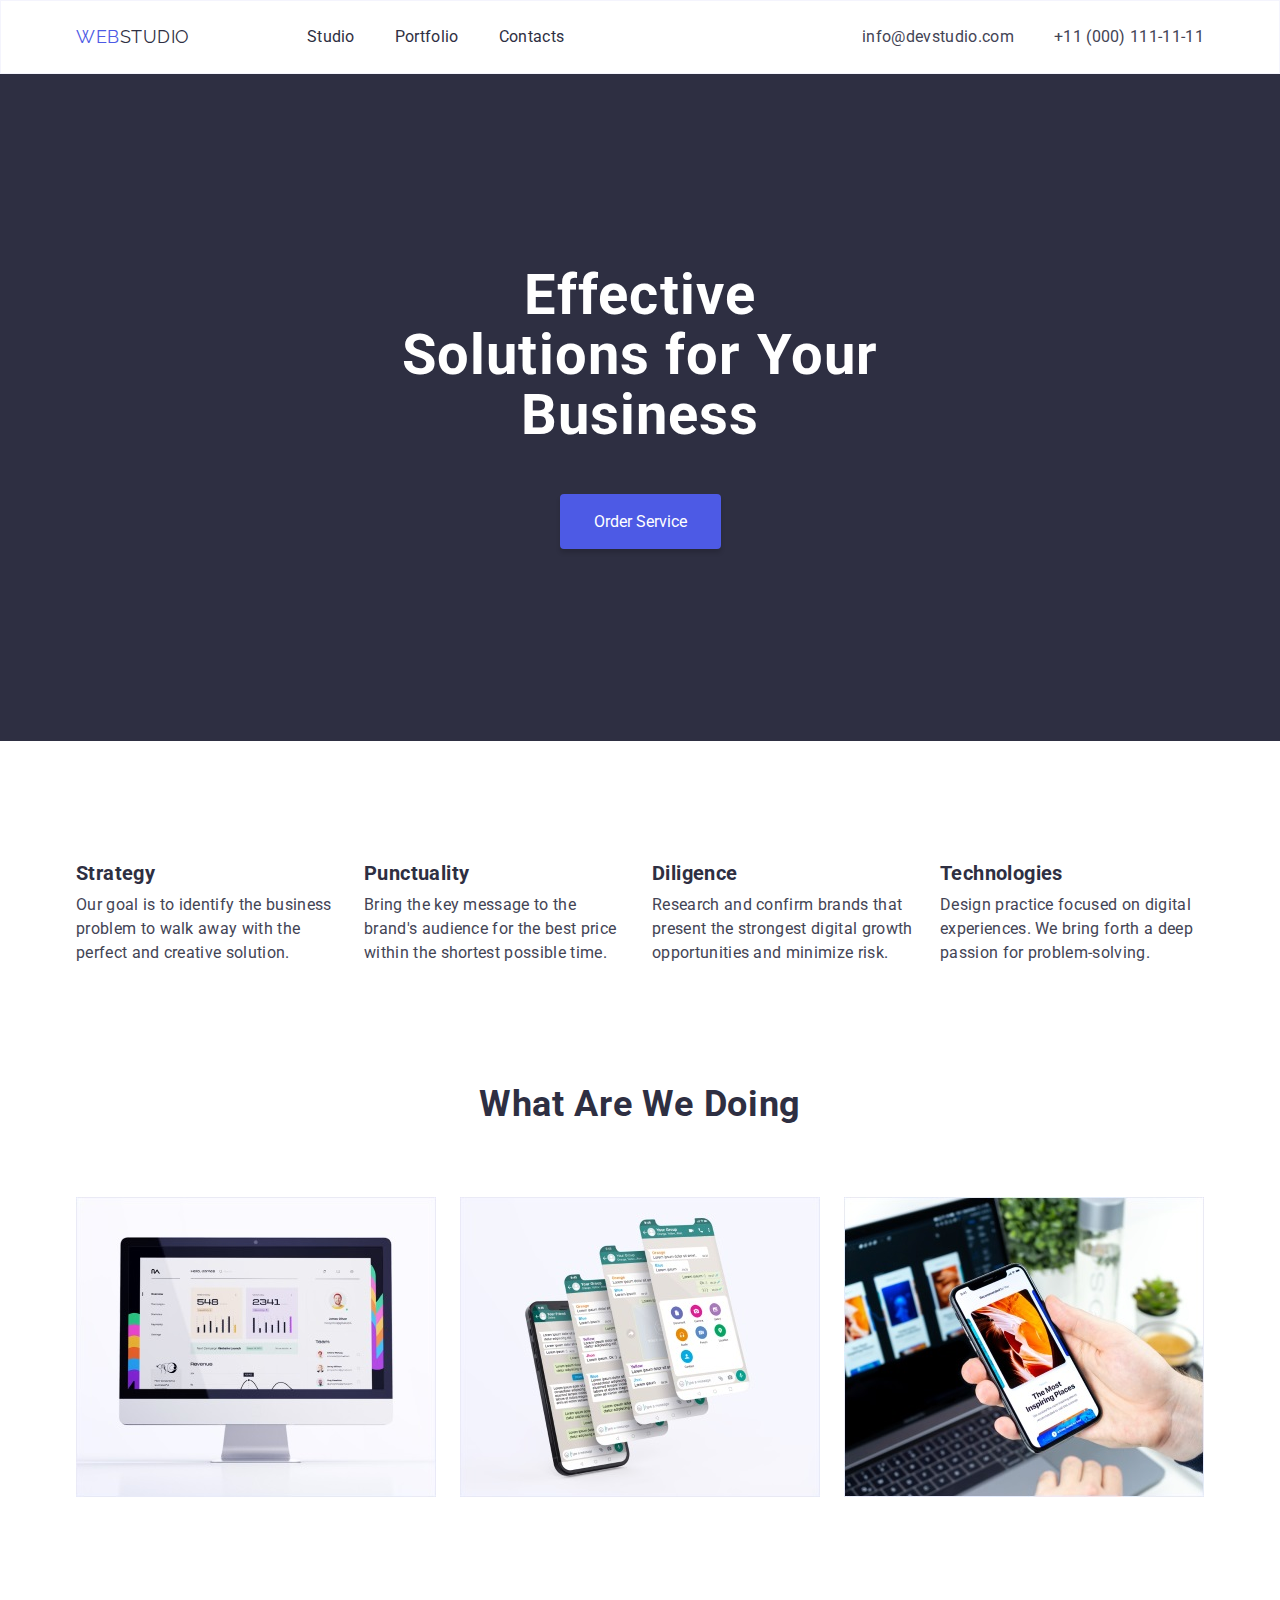
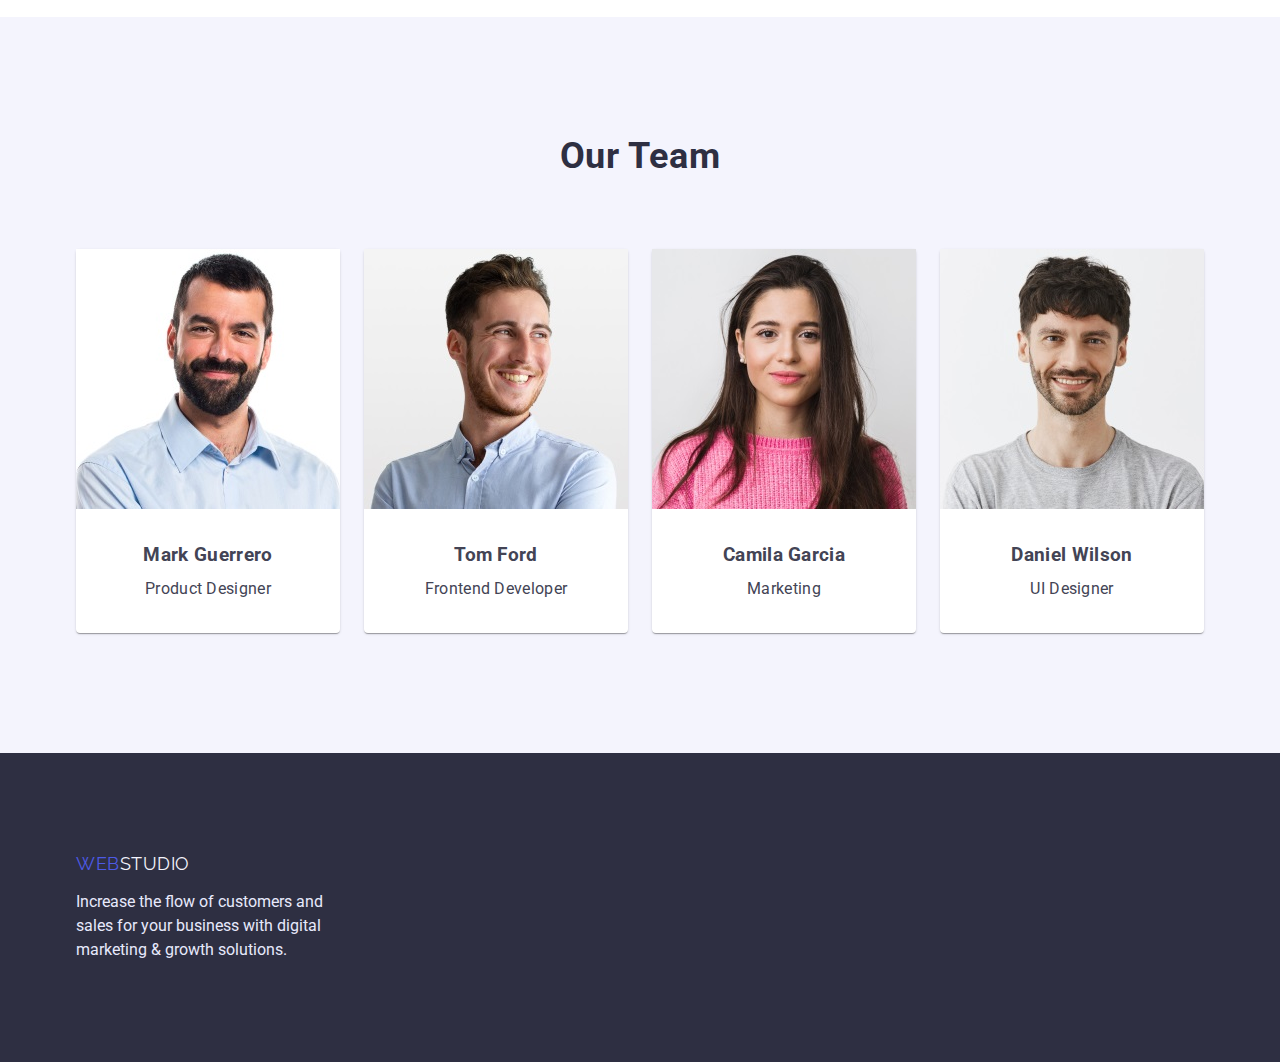
==== commit 51c1a42d: "title-cards (dont work)" ====
--- a/index.html
+++ b/index.html
@@ -44,28 +44,28 @@
                 <div class="container">
                     <h2 class="visually-hidden title">Features</h2>
                     <ul class="list-cards">
-                        <li>
+                        <li class="list-cards-box">
                             <h3 class="title-cards">Strategy</h3>
                             <p>
                                 Our goal is to identify the business
                                 problem to walk away with the perfect and creative solution.
                             </p>
                         </li>
-                        <li>
+                        <li class="list-cards-box">
                             <h3 class="title-cards">Punctuality</h3>
                             <p>
                                 Bring the key message to the brand's audience for the best price within the shortest possible
                                 time.
                             </p>
                         </li>
-                        <li>
+                        <li class="list-cards-box">
                             <h3 class="title-cards">Diligence</h3>
                             <p>
                                 Research and confirm brands that present the strongest digital growth opportunities and minimize
                                 risk.
                             </p>
                         </li>
-                        <li>
+                        <li class="list-cards-box">
                             <h3 class="title-cards">Technologies</h3>
                             <p>
                                 Design practice focused on digital experiences. We bring forth a deep passion for
@@ -76,7 +76,7 @@
                 </div>
             </section>
             <!--Our work-->
-            <section class="section">
+            <section class="section-work">
                 <div class="container">
                     <h2 class="title">What are we doing</h2>
                     <ul class="list-cards">
@@ -93,7 +93,7 @@
                 </div>
             </section>
             <!--Team cards-->
-            <section class="team section-cards">
+            <section class="team section">
                 <div class="container">
                 <h2 class="title team">Our Team</h2>
                 <ul class="list-cards">
--- a/css/styles.css
+++ b/css/styles.css
@@ -16,8 +16,12 @@
     color: var(--text-color);
     font-family:'Roboto', sans-serif;
 }
-h1,h2,h3,p,ul {
+h1,h2,p,ul {
     margin: 0;
+}
+h3 {
+    margin-top: 0px;
+    margin-bottom: 8px;
 }
 img {
     display: block;
@@ -48,48 +52,49 @@
 .contacts-item {
 display: flex;
     margin-right: 40px;
+ 
+}
+.contacts-item:last-child {
+margin-right: 0; 
+}
+.list-contacts {
+    margin-left: auto;
+}
+.nav-link {
+    display: flex;
+    
+}
+.link-logo {
+    display: flex;
     padding-top: 24px;
     padding-bottom: 24px;
-}
-.contacts-item:last-child {
-margin-right: 0; 
-}
-.list-contacts {
-    margin-left: auto;
-}
-.nav-link {
-    display: flex; 
-}
-.link-logo {
-    display: flex;
+    text-decoration: none;
+    margin-right: 77px;
+}
+.link-list {
+    display: flex;
+    margin-right: 40px;
+}
+.link {
+    color: var(--dark-color);
+    text-decoration: none;
+    font-family: inherit;
+    font-weight: 500px;
+    font-size: 16px;
+    line-height: 1.5;
+    letter-spacing: 0.02em;
     padding-top: 24px;
     padding-bottom: 24px;
-    text-decoration: none;
-    margin-right: 77px;
-}
-.link-list {
-    display: flex;
+}
+.link-contacts {
+    color: var(--text-color);
+    text-decoration: none;
+    font-family: inherit;
+    font-weight: 400;
+    font-size: 16px;
+    line-height: 1.5;
     padding-top: 24px;
     padding-bottom: 24px;
-    margin-right: 40px;
-}
-.link {
-    color: var(--dark-color);
-    text-decoration: none;
-    font-family: inherit;
-    font-weight: 500;
-    font-size: 16px;
-    line-height: 1.5;
-    letter-spacing: 0.02em;
-    margin-right: 40px;
-}
-.link-contacts {
-    color: var(--text-color);
-    text-decoration: none;
-    font-family: inherit;
-    font-weight: 400;
-    font-size: 16px;
-    line-height: 1.5;
 }
  /* < !--main--> */
 .hero {
@@ -115,7 +120,7 @@
     margin-right: auto;
     margin-left: auto;
     font-family: inherit;
-    font-weight: 500;
+    font-weight: 500px;
     font-size: 56px;
     line-height: 1.07;
     letter-spacing: 0.02em;
@@ -123,7 +128,7 @@
 }
 .logo {
     font-family: 'Raleway', sans-serif;
-    font-weight: 800;
+    font-weight: 800px;
     font-size: 18px;
     line-height: 1.33;
     text-decoration: none;
@@ -144,7 +149,7 @@
 }
 .studio {
     font-family: 'Raleway', sans-serif;
-    font-weight: 800;
+    font-weight: 800px;
     font-size: 18px;
     text-decoration: none;
     line-height: 1.33;
@@ -174,7 +179,7 @@
 }
 .buttons {
     font-family: inherit;
-    font-weight: 500;
+    font-weight: 500px;
     font-size: 16px;
     line-height: 1.19;
     background: var(--primarybrand-color);
@@ -182,13 +187,13 @@
 }
 /* < !--Feature--> */
 .section {
-    padding-top: 120px;
+   padding-top: 120px;
    padding-bottom: 120px;
 }
 .title {
     text-align: center;
     font-family: inherit;
-    font-weight: 500;
+    font-weight: 500px;
     font-size: 36px;
     line-height: 1.11;
     letter-spacing: 0.02em;
@@ -197,16 +202,12 @@
    margin-bottom: 72px;
 }
 .title-cards {
-    display: flex;
-    width: 264px;
-    height: 24px;
-    font-family: inherit;
-    font-weight: 500;
+    font-weight: 500px;
     font-size: 20px;
     line-height: 1.2;
     letter-spacing: 0.02em;
     color:var(--dark-color);
-    gap: 24px;
+    margin-bottom: 8px;
 }
 .list {
     display: flex;
@@ -239,7 +240,15 @@
         letter-spacing: 0.02em;
         color: var(--text-color);
         padding-left: 0px;
-       gap: 24px;
+        gap: 24px;
+}
+.list-cards-box {
+        width: 264px;
+        font-size: 16px;
+        line-height: 1.5;
+        letter-spacing: 0.02em;
+        color: var(--text-color);
+        padding-left: 0px;
 }
 .team-cadrs_box {
     padding-top: 32px;
@@ -247,9 +256,8 @@
         padding-left: 16px;
         padding-right: 16px;       
 }
-.section-cards {
-   padding-top: 120px;
-   padding-bottom: 120px;
+.section-work {
+    padding-bottom: 120px;
 }
 /* < !--Footer--> */
 .footer {
@@ -270,7 +278,7 @@
 }
 .logo-footer {
     font-family: 'Raleway', sans-serif;
-        font-weight: 800;
+        font-weight: 800px;
         font-size: 18px;
         line-height: 1.17;
         text-decoration: none;
@@ -283,7 +291,7 @@
     color:var(--cloud-color);
     font-family: 'Raleway', sans-serif;
     font-style: normal;
-    font-weight: 800;
+    font-weight: 800px;
     font-size: 18px;
     line-height: 1.17;
     letter-spacing: 0.03em;
@@ -296,7 +304,7 @@
 }
 .filter-btn {
     font-family:inherit;
-    font-weight: 500;
+    font-weight: 500px;
     font-size: 16px;
     line-height: 1.5;
     color: var(--primarybrand-color);
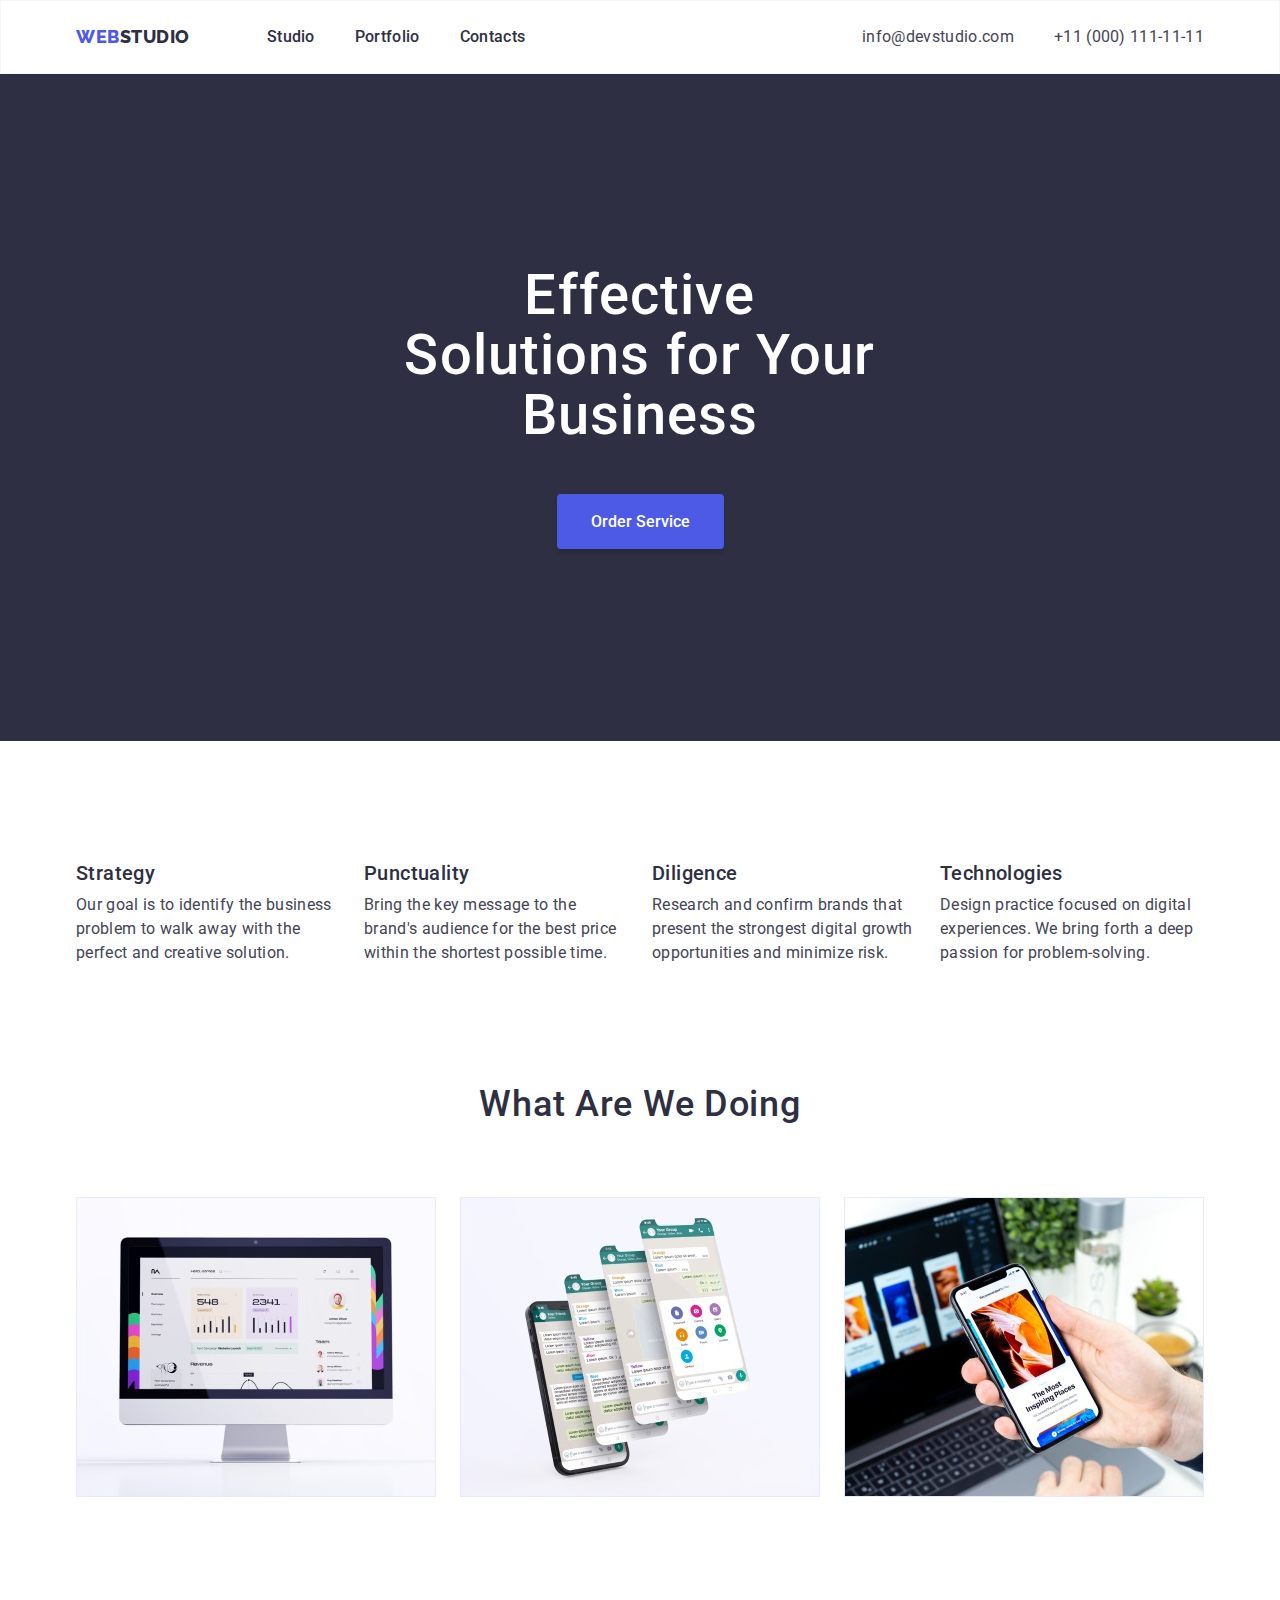
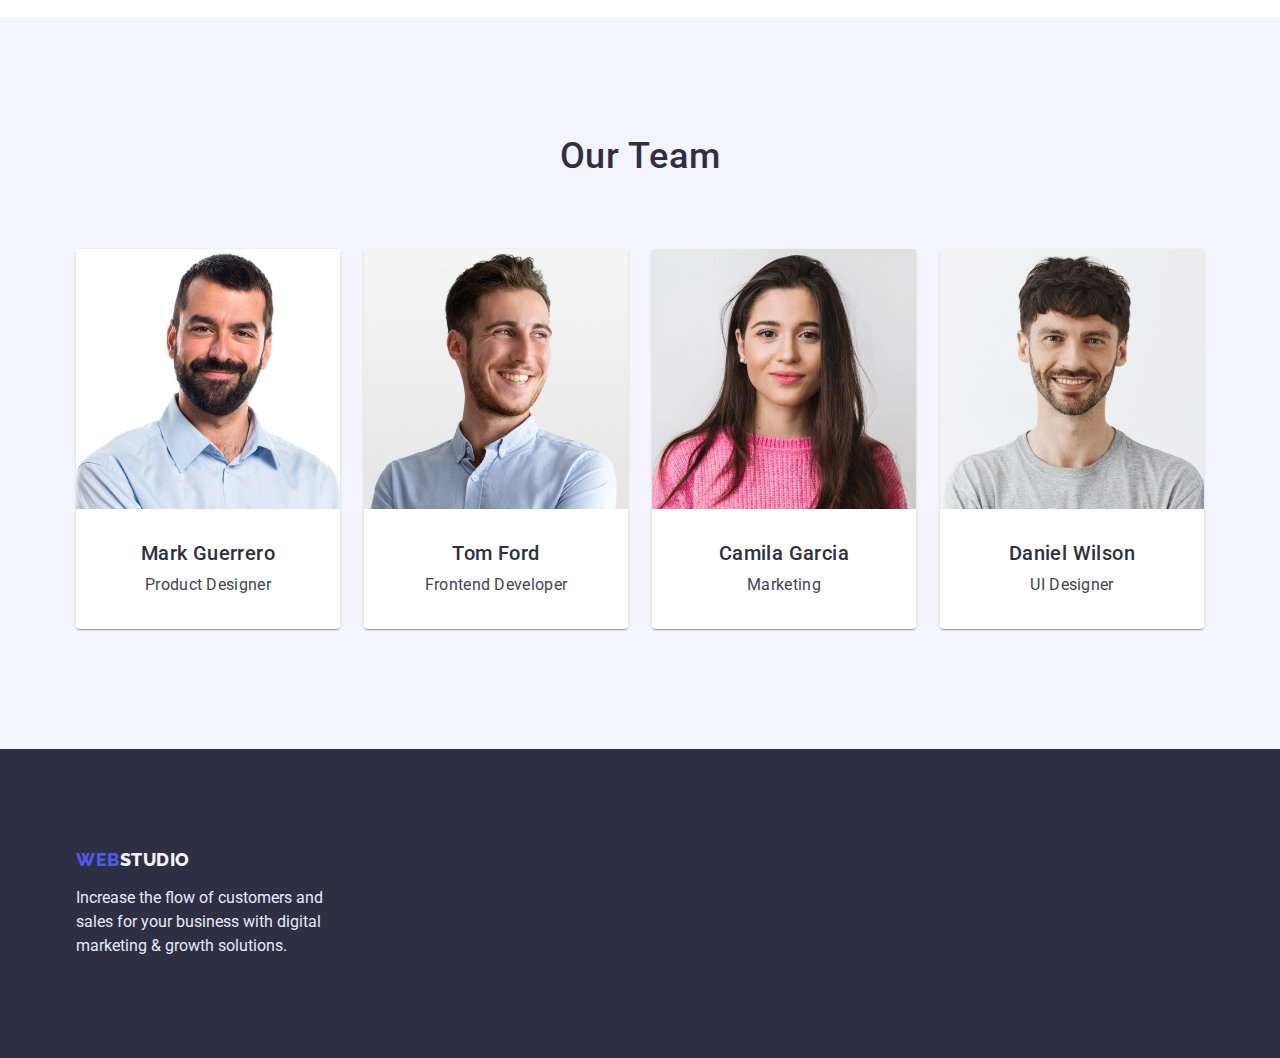
==== commit 54d27aeb: "up" ====
--- a/index.html
+++ b/index.html
@@ -100,28 +100,28 @@
                     <li class="team-cards">
                         <img src="./images/img.jpg" width="264" alt="Mark Guerrero" />
                         <div class="team-cadrs_box">
-                            <h3 class="title_cards">Mark Guerrero</h3>
+                            <h3 class="title-cards">Mark Guerrero</h3>
                             <p>Product Designer</p>
                         </div>
                     </li>
                     <li class="team-cards">
                         <img src="./images/img1.jpg" width="264" alt="Tom Ford" />
                         <div class="team-cadrs_box">
-                            <h3 class="title_cards">Tom Ford</h3>
+                            <h3 class="title-cards">Tom Ford</h3>
                             <p>Frontend Developer</p>
                         </div>
                     </li>
                     <li class="team-cards">
                         <img src="./images/img2.jpg" width="264" alt="Camila Garcia" />
                         <div class="team-cadrs_box">
-                            <h3 class="title_cards">Camila Garcia</h3>
+                            <h3 class="title-cards">Camila Garcia</h3>
                             <p>Marketing</p>
                         </div>
                     </li>
                     <li class="team-cards">
                         <img src="./images/img3.jpg" width="264" alt="Daniel Wilson" />
                         <div class="team-cadrs_box">
-                            <h3 class="title_cards">Daniel Wilson</h3>
+                            <h3 class="title-cards">Daniel Wilson</h3>
                             <p>UI Designer</p>
                         </div>
                     </li>
--- a/css/styles.css
+++ b/css/styles.css
@@ -16,12 +16,9 @@
     color: var(--text-color);
     font-family:'Roboto', sans-serif;
 }
-h1,h2,p,ul {
+h1,h2,h3,p,ul {
     margin: 0;
-}
-h3 {
-    margin-top: 0px;
-    margin-bottom: 8px;
+    padding: 0;
 }
 img {
     display: block;
@@ -75,11 +72,15 @@
     display: flex;
     margin-right: 40px;
 }
+.link-list:last-child {
+margin-right:0;
+}
+
 .link {
     color: var(--dark-color);
     text-decoration: none;
     font-family: inherit;
-    font-weight: 500px;
+    font-weight: 500;
     font-size: 16px;
     line-height: 1.5;
     letter-spacing: 0.02em;
@@ -120,7 +121,7 @@
     margin-right: auto;
     margin-left: auto;
     font-family: inherit;
-    font-weight: 500px;
+    font-weight: 500;
     font-size: 56px;
     line-height: 1.07;
     letter-spacing: 0.02em;
@@ -128,7 +129,7 @@
 }
 .logo {
     font-family: 'Raleway', sans-serif;
-    font-weight: 800px;
+    font-weight: 800;
     font-size: 18px;
     line-height: 1.33;
     text-decoration: none;
@@ -149,7 +150,7 @@
 }
 .studio {
     font-family: 'Raleway', sans-serif;
-    font-weight: 800px;
+    font-weight: 800;
     font-size: 18px;
     text-decoration: none;
     line-height: 1.33;
@@ -179,7 +180,7 @@
 }
 .buttons {
     font-family: inherit;
-    font-weight: 500px;
+    font-weight: 500;
     font-size: 16px;
     line-height: 1.19;
     background: var(--primarybrand-color);
@@ -193,7 +194,7 @@
 .title {
     text-align: center;
     font-family: inherit;
-    font-weight: 500px;
+    font-weight: 500;
     font-size: 36px;
     line-height: 1.11;
     letter-spacing: 0.02em;
@@ -202,7 +203,7 @@
    margin-bottom: 72px;
 }
 .title-cards {
-    font-weight: 500px;
+    font-weight: 500;
     font-size: 20px;
     line-height: 1.2;
     letter-spacing: 0.02em;
@@ -278,7 +279,7 @@
 }
 .logo-footer {
     font-family: 'Raleway', sans-serif;
-        font-weight: 800px;
+        font-weight: 800;
         font-size: 18px;
         line-height: 1.17;
         text-decoration: none;
@@ -291,7 +292,7 @@
     color:var(--cloud-color);
     font-family: 'Raleway', sans-serif;
     font-style: normal;
-    font-weight: 800px;
+    font-weight: 800;
     font-size: 18px;
     line-height: 1.17;
     letter-spacing: 0.03em;
@@ -304,7 +305,7 @@
 }
 .filter-btn {
     font-family:inherit;
-    font-weight: 500px;
+    font-weight: 500;
     font-size: 16px;
     line-height: 1.5;
     color: var(--primarybrand-color);
@@ -326,8 +327,8 @@
     width: 1px;
     height: 1px;
     margin: -1px;
-    border: 0;
-    padding: 0;
+    border: 0px;
+    padding: 0px;
     white-space: nowrap;
     clip-path: inset(100%);
     clip: rect(0 0 0 0);
@@ -365,12 +366,13 @@
     padding-left: 16px;
     padding-right: 16px;
     border: 1px solid var(--cloud-color);
-    border-top: 0;
+    border-top: 0px;
 }
 .subtitle {
     font-size: 20px;
-    font-weight: 500px;
+    font-weight: 500;
     line-height: 1.4;
     letter-spacing: .02em;
+    margin-bottom: 8px;
 }
 /* .portfolio {} */